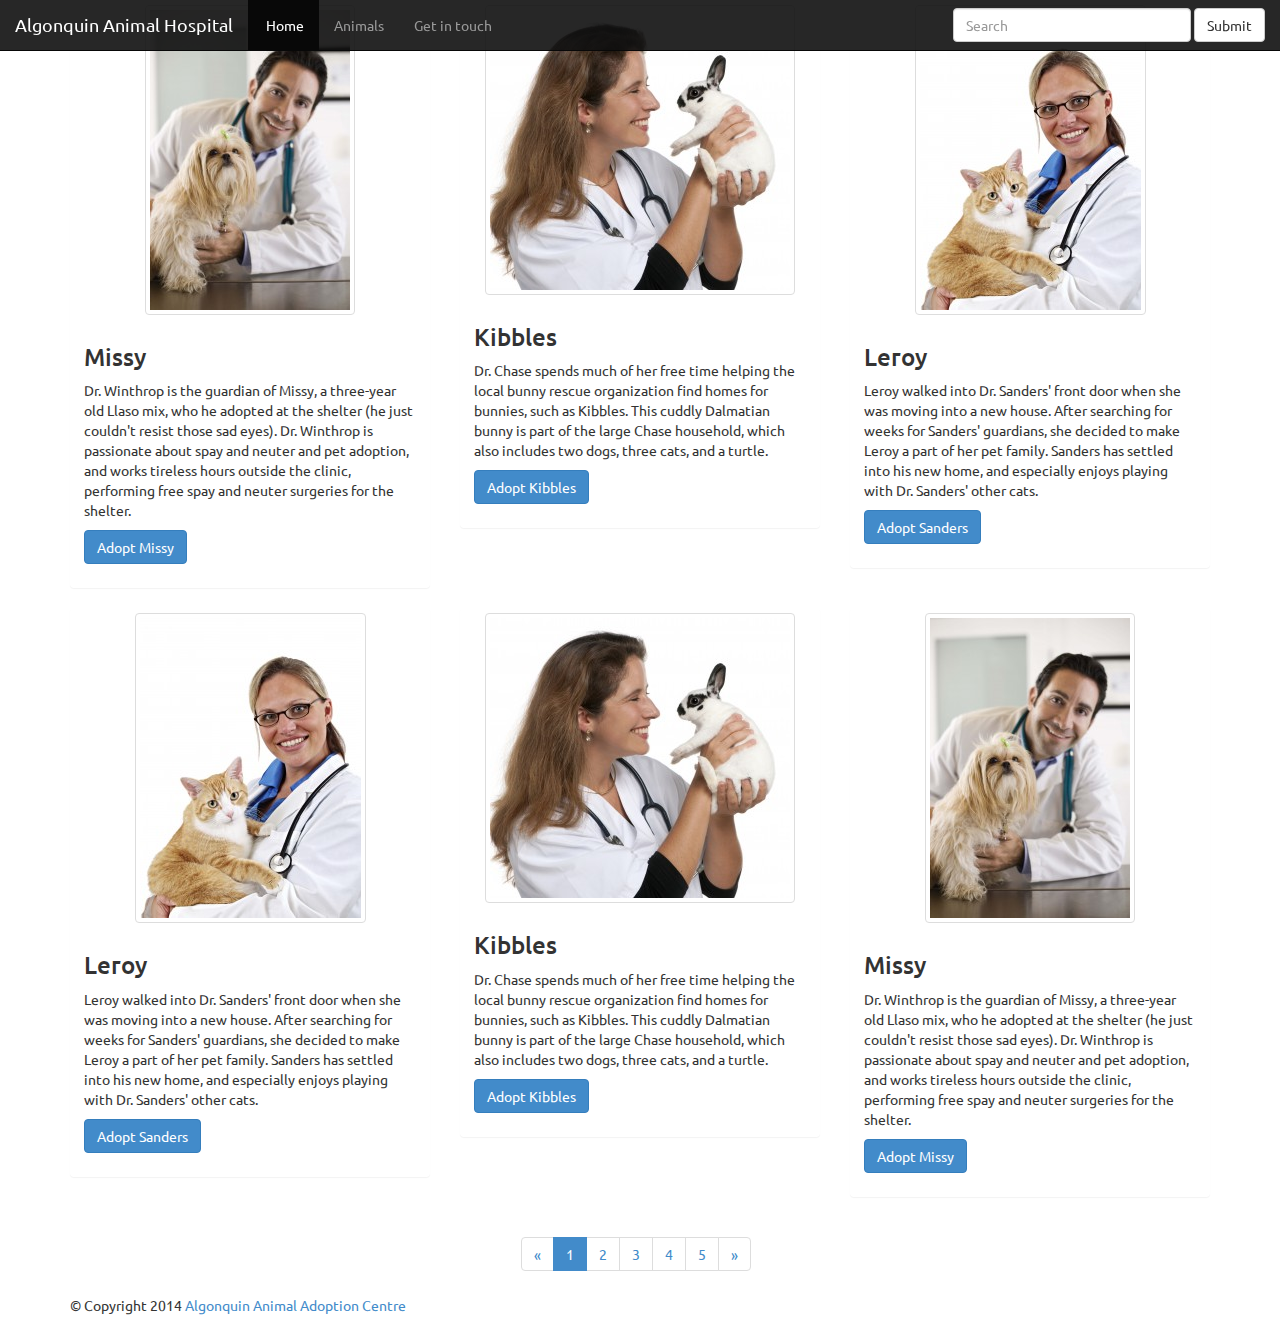
==== animals.html @ 2938a9b8 "Added Contact and Animals Pages" ====
<!doctype html>
<html>
<head>
	<meta charset="UTF-8">
	<title>Algonquin Animal Adoption Centre</title>
    <meta name="viewport" content="width=device-width, initial-scale=1.0">
    <link href="css/style.css" rel="stylesheet">
    <!-- Bootstrap -->
    <link href="css/bootstrap.min.css" rel="stylesheet">
</head>
<body>
	<div id="wrapper" class="container">
		<div class="row">
			<nav class="navbar navbar-inverse navbar-fixed-top" role="navigation">
			  <div class="container-fluid">
			    <!-- Brand and toggle get grouped for better mobile display -->
			    <div class="navbar-header">
			      <button type="button" class="navbar-toggle" data-toggle="collapse" data-target="#bs-example-navbar-collapse-1">
			        <span class="sr-only">Toggle navigation</span>
			        <span class="icon-bar"></span>
			        <span class="icon-bar"></span>
			        <span class="icon-bar"></span>
			      </button>
			      <a class="navbar-brand" href="#">Algonquin Animal Hospital</a>
			    </div>

			    <!-- Collect the nav links, forms, and other content for toggling -->
			    <div class="collapse navbar-collapse" id="bs-example-navbar-collapse-1">
			      <ul class="nav navbar-nav">
			        <li class="active"><a href="index.html" class="current"><span class="meta">&nbsp;Home</span></a></li>
			        <li><a href="animals.html"><span class="meta">Animals</span></a></li>
			        <li><a href="contact.html"><span class="meta">Get in touch</span></a></li>
			      </ul>
			      <form class="navbar-form navbar-right" role="search">
				  <div class="form-group">
				    <input type="text" class="form-control" placeholder="Search">
				  </div>
				  <button type="submit" class="btn btn-default">Submit</button>
				</form>
			    </div><!-- /.navbar-collapse -->
			  </div><!-- /.container-fluid -->
			</nav>
		</div>
	</div>

	<div class="container">
        <div class="row">
        <div class="col-sm-4">
		    <div class="thumbnail panel">
		      <img class="img-thumbnail" data-src="holder.js/300x200" src="img/winthrop.jpg" alt="Missy">
		      <div class="caption">
		        <h3>Missy</h3>
		        <p>Dr. Winthrop is the guardian of Missy, a three-year old Llaso mix, who   he adopted at the shelter (he just couldn't resist those sad eyes). Dr. Winthrop is passionate about spay and neuter and pet adoption, and works tireless hours outside the clinic, performing free spay and neuter surgeries for the shelter.</p>
		        <p><a href="#" class="btn btn-primary" role="button">Adopt Missy</a></p>
		      </div>
		    </div>
	  </div>
	  <div class="col-sm-4">
		    <div class="thumbnail panel">
		      <img class="img-thumbnail" data-src="holder.js/300x200" src="img/chase.jpg" alt="Kibbles">
		      <div class="caption">
		        <h3>Kibbles</h3>
		        <p>Dr. Chase spends much of her free time helping the local bunny rescue organization find homes for bunnies, such as Kibbles. This cuddly Dalmatian bunny is part of the large Chase household, which also includes two dogs, three cats, and a turtle.</p>
		        <p><a href="#" class="btn btn-primary" role="button">Adopt Kibbles</a></p>
		      </div>
		    </div>
	  </div>
	  <div class="col-sm-4">
		    <div class="thumbnail panel">
		      <img class="img-thumbnail" data-src="holder.js/300x200" src="img/sanders.jpg" alt="Sanders">
		      <div class="caption">
		        <h3>Leroy</h3>
		        <p>Leroy walked into Dr. Sanders' front door when she was moving into a new   house. After searching for weeks for Sanders' guardians, she decided to make Leroy a part of her pet family. Sanders has settled into his new home, and especially enjoys playing with Dr. Sanders' other cats.</p>
		        <p><a href="#" class="btn btn-primary" role="button">Adopt Sanders</a></p>
		      </div>
		    </div>
	  </div>
	  </div>
	  <div class="row">
	  	<div class="col-sm-4">
		    <div class="thumbnail panel">
		      <img class="img-thumbnail" data-src="holder.js/300x200" src="img/sanders.jpg" alt="Sanders">
		      <div class="caption">
		        <h3>Leroy</h3>
		        <p>Leroy walked into Dr. Sanders' front door when she was moving into a new   house. After searching for weeks for Sanders' guardians, she decided to make Leroy a part of her pet family. Sanders has settled into his new home, and especially enjoys playing with Dr. Sanders' other cats.</p>
		        <p><a href="#" class="btn btn-primary" role="button">Adopt Sanders</a></p>
	      </div>
	    </div>
    	</div>
	    <div class="col-sm-4">
		    <div class="thumbnail panel">
		      <img class="img-thumbnail" data-src="holder.js/300x200" src="img/chase.jpg" alt="Kibbles">
		      <div class="caption">
		        <h3>Kibbles</h3>
		        <p>Dr. Chase spends much of her free time helping the local bunny rescue organization find homes for bunnies, such as Kibbles. This cuddly Dalmatian bunny is part of the large Chase household, which also includes two dogs, three cats, and a turtle.</p>
		        <p><a href="#" class="btn btn-primary" role="button">Adopt Kibbles</a></p>
		      </div>
		    </div>
	  	</div>
	  <div class="col-sm-4">
		    <div class="thumbnail panel">
		      <img class="img-thumbnail" data-src="holder.js/300x200" src="img/winthrop.jpg" alt="Missy">
		      <div class="caption">
		        <h3>Missy</h3>
		        <p>Dr. Winthrop is the guardian of Missy, a three-year old Llaso mix, who   he adopted at the shelter (he just couldn't resist those sad eyes). Dr. Winthrop is passionate about spay and neuter and pet adoption, and works tireless hours outside the clinic, performing free spay and neuter surgeries for the shelter.</p>
		        <p><a href="#" class="btn btn-primary" role="button">Adopt Missy</a></p>
		      </div>
		    </div>
	  	</div>
	  </div>
	  <div id="pagination">
		  <ul class="pagination">
			  <li><a href="#">&laquo;</a></li>
			  <li class="active"><a href="#">1</a></li>
			  <li><a href="#">2</a></li>
			  <li><a href="#">3</a></li>
			  <li><a href="#">4</a></li>
			  <li><a href="#">5</a></li>
			  <li><a href="#">&raquo;</a></li>
		  </ul>
	  </div>
             <!-- <aside class="col-sm-4 col-sm-pull-8">
                <img src="img/sick-puppy.jpg">
                <h2> We specialize in: </h2>
                <ul>
                  <li>General Wellness Care</li>
                  <li>Preventative Care</li>
                  <li>Emergency Care</li>
                  <li>Vaccinations</li>
                  <li>Diagnostics</li>
                  <li>Orthopedics</li>
                  <li>Dermatology</li>
                  <li>Oncology</li>
                  <li>Radiology</li>
                  <li>Ultrasound</li>
                </ul>
            </aside> -->
			
		<!-- Caption Line -->
		<!-- <h2>Welcome! This is <span>Aurelius</span>, a slick, professional <u>Business</u> &amp; <u>Portfolio</u> theme built to engage the user in your work.</h2>
		
		<div id="quicknav" class="row">
         	<div class="col-md-3 col-md-push-9">
			<a href="portfolio.html">
				<h4 class="title">Recent Work</h4>
				<p>Cras vestibulum lorem et dui mollis sed posuere leo semper. </p>
				<img alt="" src="images/Art_Artdesigner.lv.png" /></p>
			</a>
			</div>
			<div class="col-md-3">
			<a href="about.html">
					<h4 class="title ">Learn about us</h4>
					<p>Cras vestibulum lorem et dui mollis sed posuere leo semper. </p>
					<img alt="" src="images/info.png" /></p>
				
			</a>
			</div>
			<div class="col-md-3">
			<a href="blog.html">
					<h4 class="title ">Read our blog</h4>
					<p>Cras vestibulum lorem et dui mollis sed posuere leo semper. </p>
					<img alt="" src="images/Blog_Artdesigner.lv.png" /></p>
				
			</a>
			</div>
			<div class="col-md-3 col-md-pull-9">
			<a href="#">
					<h4 class="title ">Follow on Twitter</h4>
					<p>Cras vestibulum lorem et dui mollis sed posuere leo semper. </p>
					<img alt="" src="images/hungry_bird.png" /></p>
			</a>
			</div>
		</div> -->
		<!-- Footer -->
		<footer>
			<p>&copy; Copyright</b> 2014 <a href="#">Algonquin Animal Adoption Centre</a></p>
		</footer>		
	</div><!--end wrapper-->
	<script src="js/jquery-1.11.0.min.js"></script>
    <script src="js/bootstrap.min.js"></script>
</body>
</html>
---- css/style.css ----
/* CSS Document */

/* Google Font Import */
@import url(http://fonts.googleapis.com/css?family=Ubuntu);

body {
	font-family: 'Ubuntu', sans-serif !important;
}

* {
	-webkit-transition: 0.1s ease-in-out;
	-moz-transition: 0.1s ease-in-out;
	-o-transition: 0.1s ease-in-out;
	-ms-transition: 0.1s ease-in-out;
	transition: 0.1s ease-in-out;
}

.navbar-inverse {
	background-color: rgba(16,16,16,0.9) !important;
}

.banner {
	margin-top: 51px;
	background: url('../images/jumbotron.jpg') no-repeat center center fixed; 
	-webkit-background-size: cover;
	-moz-background-size: cover;
	-o-background-size: cover;
	background-size: cover;
	color: #DDD !important;
}

#pagination {
	width: 17em;
	display: block;
	margin: auto;
}

#map-canvas {
	height: 30em !important;
	height: 100%;
}

.form {
	margin: 3.6em auto 0 !important;
	background: url('../images/contact.jpg') no-repeat center center fixed; 
	-webkit-background-size: cover;
	-moz-background-size: cover;
	-o-background-size: cover;
	background-size: cover;
	color: #DDD !important;
}

#form-main{
  width: 100%;
  /*float: left;*/
  padding-top: 0px;
  margin: auto;
  display: block;
}

#form-div {
  background-color:rgba(72,72,72,0.4);
  padding-left:35px;
  padding-right:35px;
  padding-top:1px;
  padding-bottom:50px;
  max-width: 800px;
  margin: 1em auto;
  -moz-border-radius: 7px;
  -webkit-border-radius: 7px;
}

.feedback-input {
  color:#3c3c3c;
  font-family: Helvetica, Arial, sans-serif;
  font-weight:500;
  font-size: 18px;
  border-radius: 0;
  line-height: 22px;
  background-color: #fbfbfb;
  padding: 13px 13px 13px 54px;
  margin-bottom: 10px;
  width:100%;
  -webkit-box-sizing: border-box;
  -moz-box-sizing: border-box;
  -ms-box-sizing: border-box;
  box-sizing: border-box;
  border: 3px solid rgba(0,0,0,0);
}

.feedback-input:focus{
  background: #fff;
  box-shadow: 0;
  border: 3px solid #3498db;
  color: #3498db;
  outline: none;
  padding: 13px 13px 13px 54px;
}

.focused{
  color:#30aed6;
  border:#30aed6 solid 3px;
}

/* Icons ---------------------------------- */
#name{
  background-image: url(http://rexkirby.com/kirbyandson/images/name.svg);
  background-size: 30px 30px;
  background-position: 11px 8px;
  background-repeat: no-repeat;
}

#name:focus{
  background-image: url(http://rexkirby.com/kirbyandson/images/name.svg);
  background-size: 30px 30px;
  background-position: 8px 5px;
  background-position: 11px 8px;
  background-repeat: no-repeat;
}

#email{
  background-image: url(http://rexkirby.com/kirbyandson/images/email.svg);
  background-size: 30px 30px;
  background-position: 11px 8px;
  background-repeat: no-repeat;
}

#email:focus{
  background-image: url(http://rexkirby.com/kirbyandson/images/email.svg);
  background-size: 30px 30px;
  background-position: 11px 8px;
  background-repeat: no-repeat;
}

#comment{
  background-image: url(http://rexkirby.com/kirbyandson/images/comment.svg);
  background-size: 30px 30px;
  background-position: 11px 8px;
  background-repeat: no-repeat;
}

textarea {
    width: 100%;
    height: 150px;
    line-height: 150%;
    resize:vertical;
}

input:hover, textarea:hover,
input:focus, textarea:focus {
  background-color:rgba(255,255,255,0.9);
}

#button-blue{
  font-family: 'Montserrat', Arial, Helvetica, sans-serif;
  float:left;
  width: 100%;
  border: #fbfbfb solid 4px;
  cursor:pointer;
  background-color: #3498db;
  color:white;
  font-size:24px;
  padding-top:22px;
  padding-bottom:22px;
  -webkit-transition: all 0.3s;
  -moz-transition: all 0.3s;
  transition: all 0.3s;
  margin-top:-4px;
  font-weight:700;
}

#button-blue:hover{
  background-color: rgba(0,0,0,0);
  color: #0493bd;
}
  
.submit:hover {
  color: #3498db;
}
  
.ease {
  width: 0px;
  height: 74px;
  background-color: #fbfbfb;
  -webkit-transition: .3s ease;
  -moz-transition: .3s ease;
  -o-transition: .3s ease;
  -ms-transition: .3s ease;
  transition: .3s ease;
}

.submit:hover .ease{
  width:100%;
  background-color:white;
}
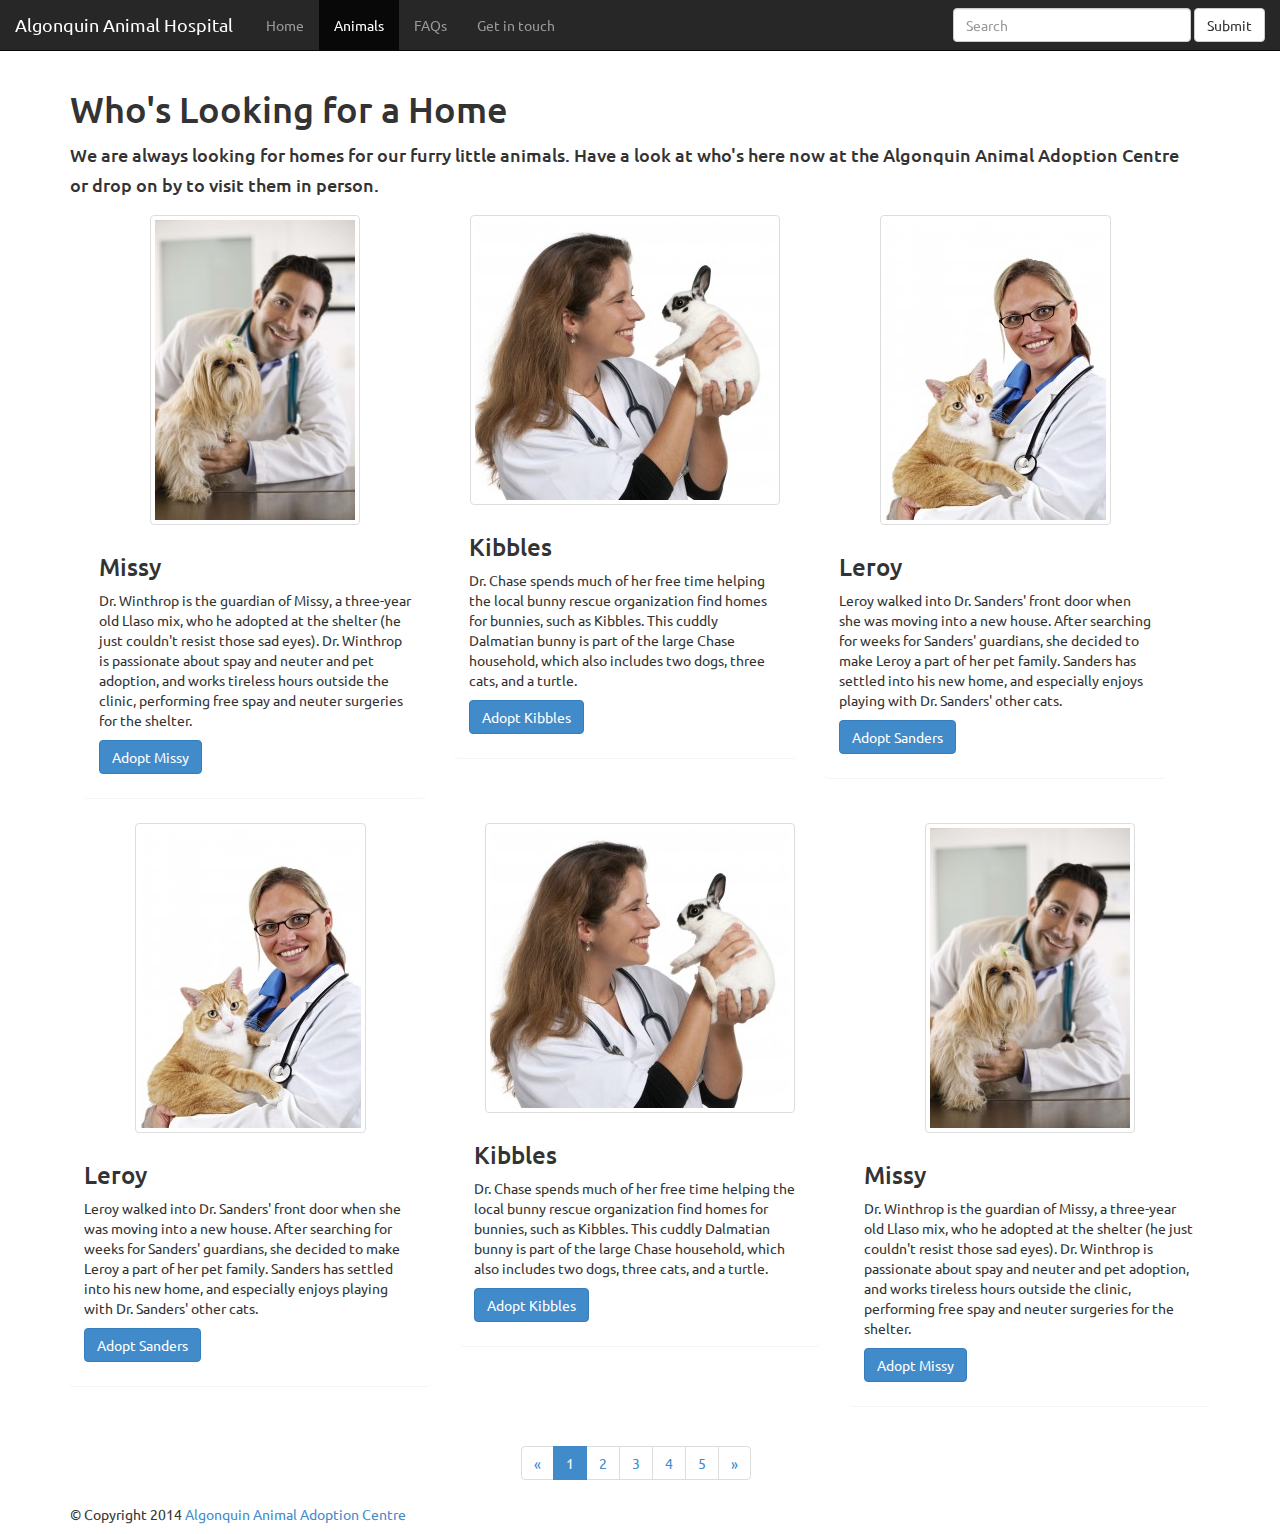
==== commit 392095d5: "Added FAQ Page and General Fixes" ====
--- a/animals.html
+++ b/animals.html
@@ -27,8 +27,9 @@
 			    <!-- Collect the nav links, forms, and other content for toggling -->
 			    <div class="collapse navbar-collapse" id="bs-example-navbar-collapse-1">
 			      <ul class="nav navbar-nav">
-			        <li class="active"><a href="index.html" class="current"><span class="meta">&nbsp;Home</span></a></li>
-			        <li><a href="animals.html"><span class="meta">Animals</span></a></li>
+			        <li><a href="index.html" class="current"><span class="meta">&nbsp;Home</span></a></li>
+			        <li class="active"><a href="animals.html"><span class="meta">Animals</span></a></li>
+			        <li><a href="faq.html"><span class="meta">FAQs</span></a></li>
 			        <li><a href="contact.html"><span class="meta">Get in touch</span></a></li>
 			      </ul>
 			      <form class="navbar-form navbar-right" role="search">
@@ -43,8 +44,10 @@
 		</div>
 	</div>
 
-	<div class="container">
-        <div class="row">
+	<div class="container animals">
+        <div class="row col-sm-12">
+        <h1>Who's Looking for a Home</h1>
+        <h4>We are always looking for homes for our furry little animals. Have a look at who's here now at the Algonquin Animal Adoption Centre or drop on by to visit them in person.</h4>
         <div class="col-sm-4">
 		    <div class="thumbnail panel">
 		      <img class="img-thumbnail" data-src="holder.js/300x200" src="img/winthrop.jpg" alt="Missy">
@@ -119,58 +122,7 @@
 			  <li><a href="#">&raquo;</a></li>
 		  </ul>
 	  </div>
-             <!-- <aside class="col-sm-4 col-sm-pull-8">
-                <img src="img/sick-puppy.jpg">
-                <h2> We specialize in: </h2>
-                <ul>
-                  <li>General Wellness Care</li>
-                  <li>Preventative Care</li>
-                  <li>Emergency Care</li>
-                  <li>Vaccinations</li>
-                  <li>Diagnostics</li>
-                  <li>Orthopedics</li>
-                  <li>Dermatology</li>
-                  <li>Oncology</li>
-                  <li>Radiology</li>
-                  <li>Ultrasound</li>
-                </ul>
-            </aside> -->
-			
-		<!-- Caption Line -->
-		<!-- <h2>Welcome! This is <span>Aurelius</span>, a slick, professional <u>Business</u> &amp; <u>Portfolio</u> theme built to engage the user in your work.</h2>
-		
-		<div id="quicknav" class="row">
-         	<div class="col-md-3 col-md-push-9">
-			<a href="portfolio.html">
-				<h4 class="title">Recent Work</h4>
-				<p>Cras vestibulum lorem et dui mollis sed posuere leo semper. </p>
-				<img alt="" src="images/Art_Artdesigner.lv.png" /></p>
-			</a>
-			</div>
-			<div class="col-md-3">
-			<a href="about.html">
-					<h4 class="title ">Learn about us</h4>
-					<p>Cras vestibulum lorem et dui mollis sed posuere leo semper. </p>
-					<img alt="" src="images/info.png" /></p>
-				
-			</a>
-			</div>
-			<div class="col-md-3">
-			<a href="blog.html">
-					<h4 class="title ">Read our blog</h4>
-					<p>Cras vestibulum lorem et dui mollis sed posuere leo semper. </p>
-					<img alt="" src="images/Blog_Artdesigner.lv.png" /></p>
-				
-			</a>
-			</div>
-			<div class="col-md-3 col-md-pull-9">
-			<a href="#">
-					<h4 class="title ">Follow on Twitter</h4>
-					<p>Cras vestibulum lorem et dui mollis sed posuere leo semper. </p>
-					<img alt="" src="images/hungry_bird.png" /></p>
-			</a>
-			</div>
-		</div> -->
+	  
 		<!-- Footer -->
 		<footer>
 			<p>&copy; Copyright</b> 2014 <a href="#">Algonquin Animal Adoption Centre</a></p>
--- a/css/style.css
+++ b/css/style.css
@@ -33,6 +33,29 @@
 	width: 17em;
 	display: block;
 	margin: auto;
+}
+
+.animals {
+	margin-top: 5em;
+}
+
+.faq {
+	margin-top: 2em;
+	background-color: #f7f7f9;
+}
+
+.faq h4 {
+	margin-top: 3em;
+	font-weight: bold;
+}
+
+.faq p {
+	font-size: 16px;
+	line-height: 30px; 
+}
+
+.animals h4 {
+	line-height: 30px;
 }
 
 #map-canvas {
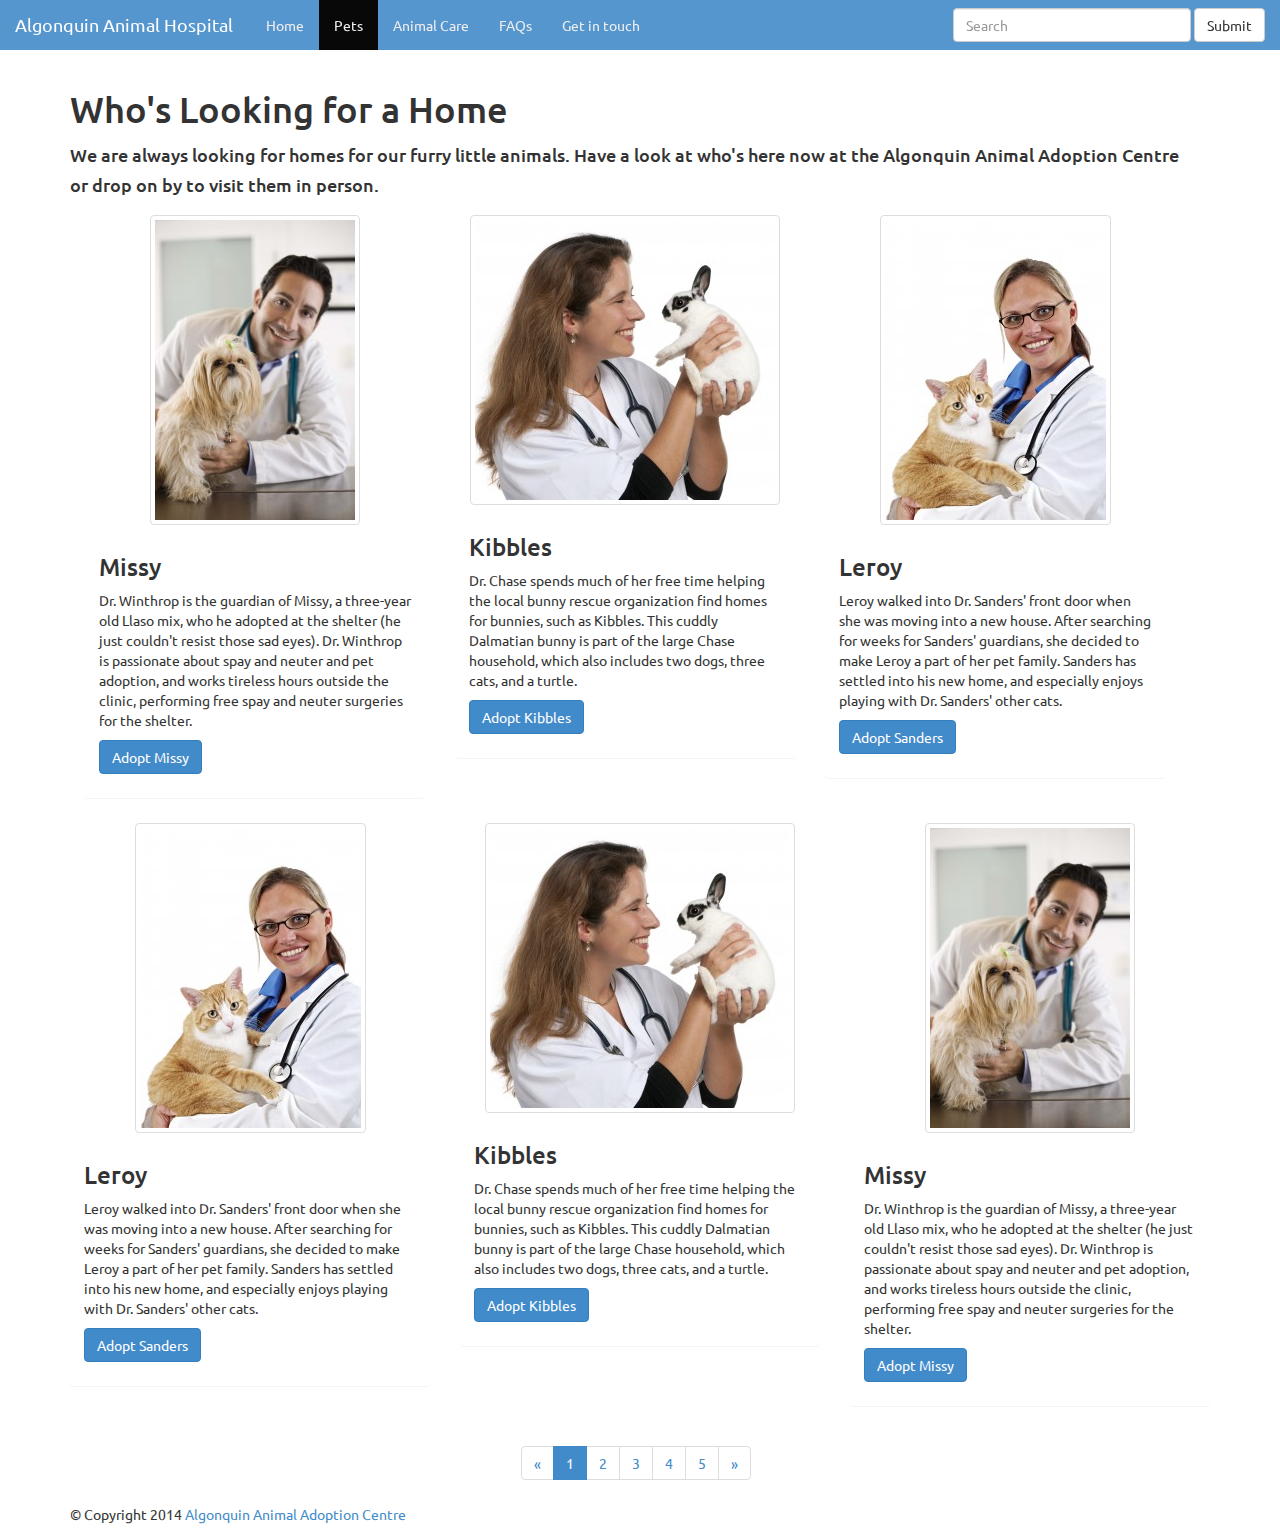
==== commit 53cd9985: "Navbar Fixes" ====
--- a/animals.html
+++ b/animals.html
@@ -28,7 +28,8 @@
 			    <div class="collapse navbar-collapse" id="bs-example-navbar-collapse-1">
 			      <ul class="nav navbar-nav">
 			        <li><a href="index.html" class="current"><span class="meta">&nbsp;Home</span></a></li>
-			        <li class="active"><a href="animals.html"><span class="meta">Animals</span></a></li>
+			        <li class="active"><a href="animals.html"><span class="meta">Pets</span></a></li>
+			        <li><a href="#"><span class="meta">Animal Care</span></a></li>
 			        <li><a href="faq.html"><span class="meta">FAQs</span></a></li>
 			        <li><a href="contact.html"><span class="meta">Get in touch</span></a></li>
 			      </ul>
--- a/css/style.css
+++ b/css/style.css
@@ -16,11 +16,28 @@
 }
 
 .navbar-inverse {
-	background-color: rgba(16,16,16,0.9) !important;
+	background-color: rgba(66,139,202,0.9) !important;
+	border: none !important;
+}
+
+.navbar-inverse .navbar-brand {
+	color: #FFF !important;
+}
+
+.navbar-inverse .navbar-nav>li>a {
+	color: #EEE !important;
+}
+
+.navbar-inverse .navbar-nav>li>a:hover {
+	color: #FFF !important;
+}
+
+.active {
+	background-color: #FFF !important;
 }
 
 .banner {
-	margin-top: 51px;
+	margin-top: 50px;
 	background: url('../images/jumbotron.jpg') no-repeat center center fixed; 
 	-webkit-background-size: cover;
 	-moz-background-size: cover;
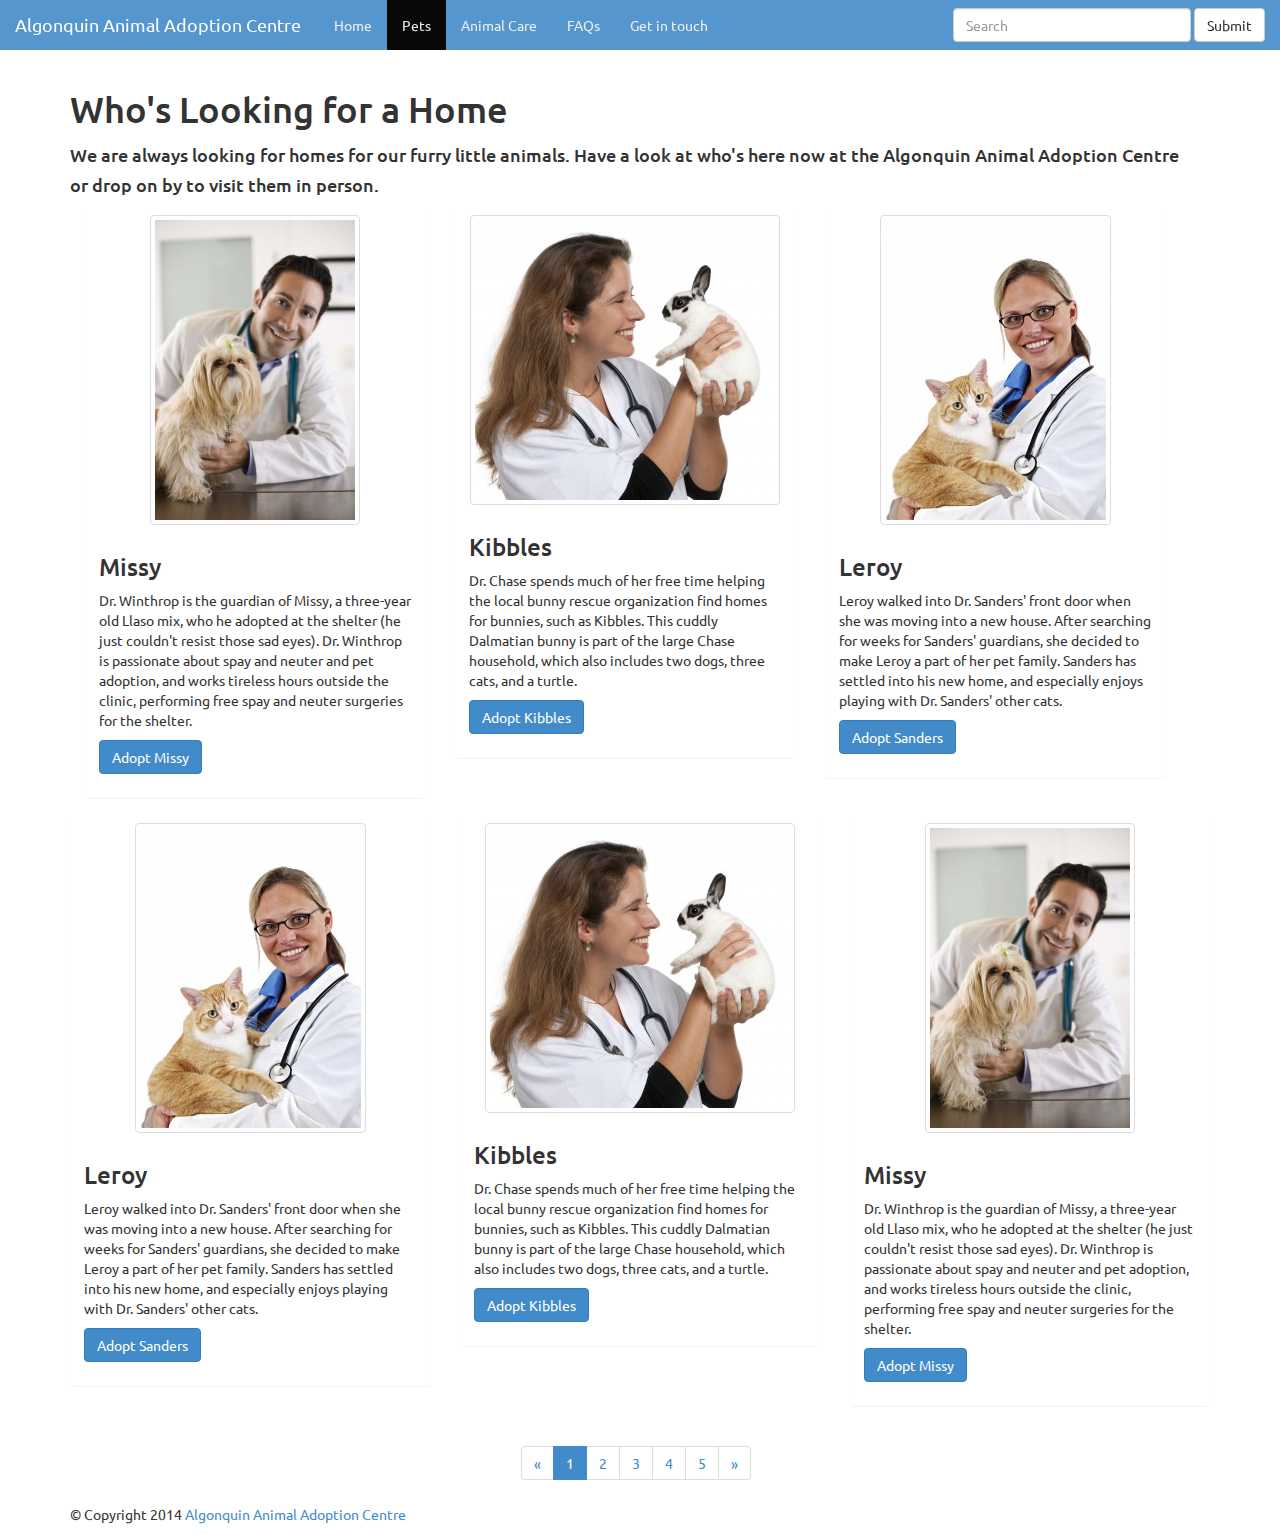
==== commit 0ee3e37b: "Brand name correction" ====
--- a/animals.html
+++ b/animals.html
@@ -21,7 +21,7 @@
 			        <span class="icon-bar"></span>
 			        <span class="icon-bar"></span>
 			      </button>
-			      <a class="navbar-brand" href="#">Algonquin Animal Hospital</a>
+			      <a class="navbar-brand" href="#">Algonquin Animal Adoption Centre</a>
 			    </div>
 
 			    <!-- Collect the nav links, forms, and other content for toggling -->
